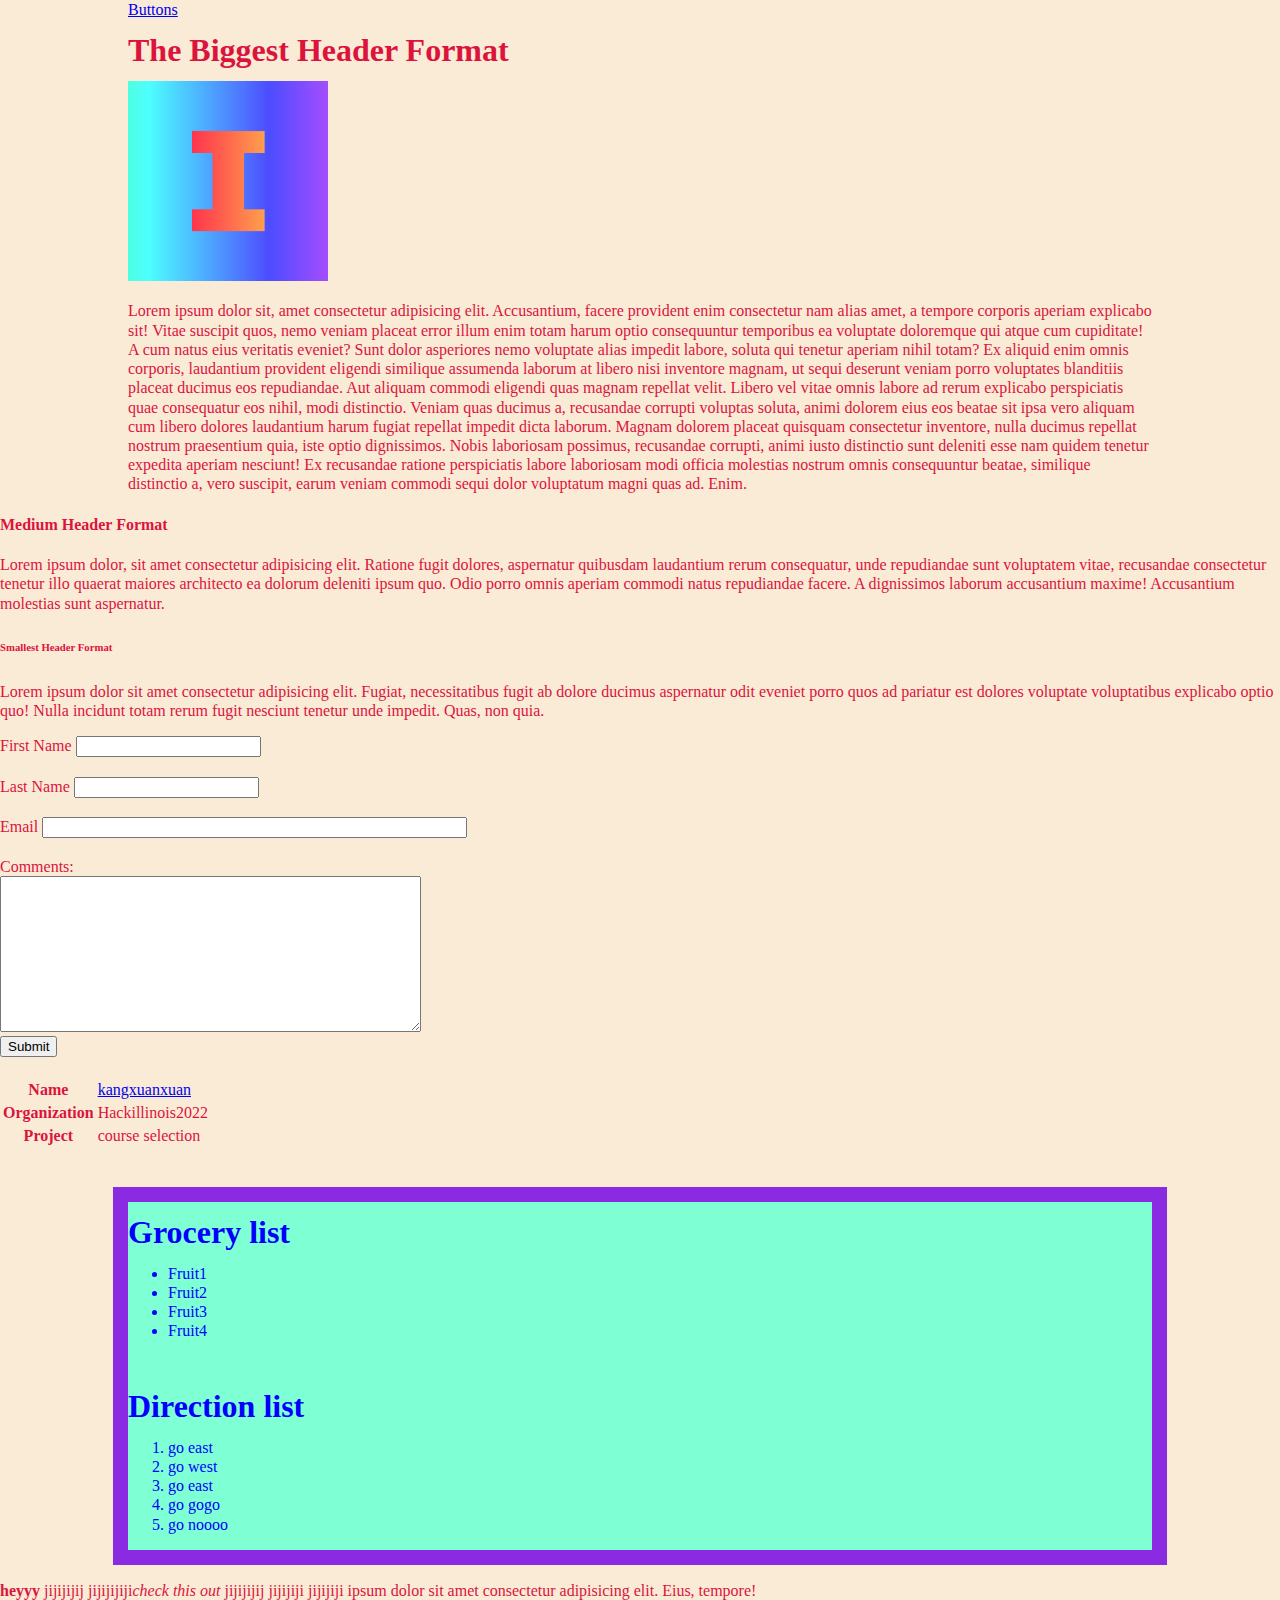
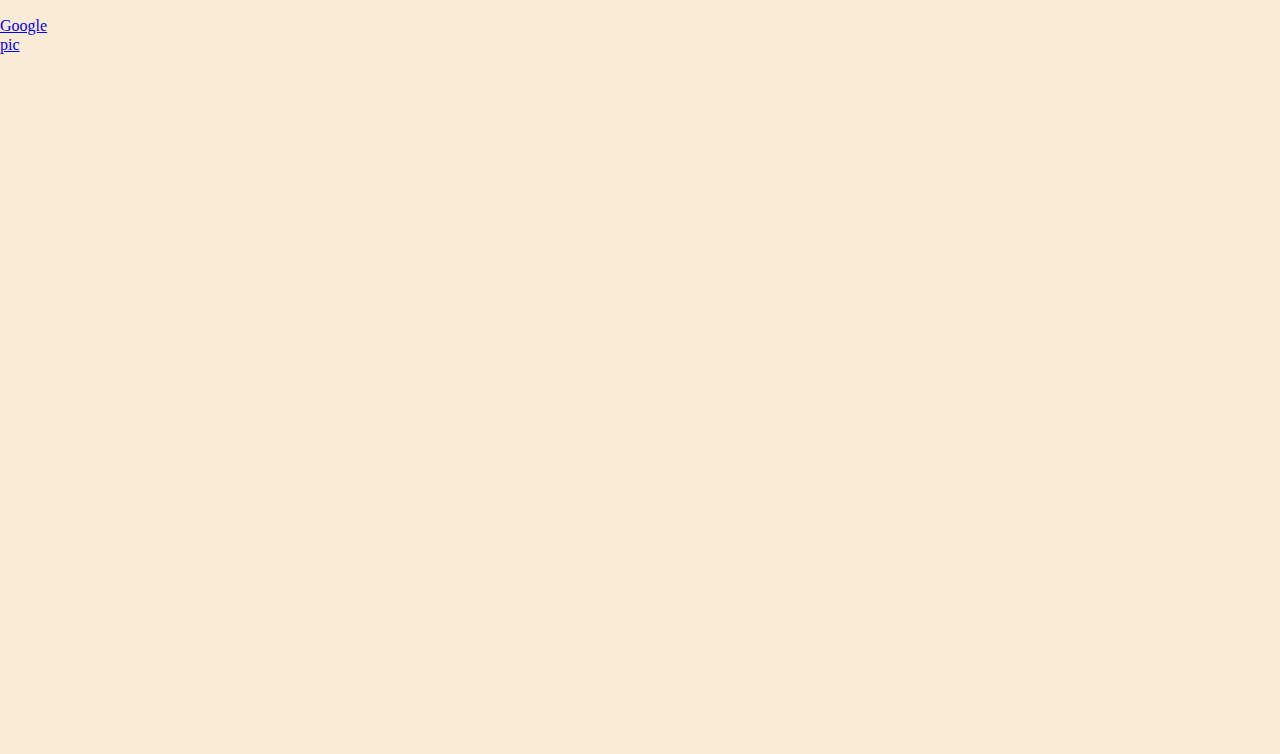
==== html/index.html @ db5b39fa "included test html" ====
<!--current testing-->
<!DOCTYPE html>
<html lang="en">
  <head>
    <meta charset="UTF-8" />
    <meta http-equiv="X-UA-Compatible" content="IE=edge" />
    <meta name="viewport" content="width=device-width, initial-scale=1.0" />
    <title>Main Page</title>
    <link rel="stylesheet" type="text/css" href="./css/style.css">
    <!--
    <style>
      img {
        width: 200px;
        height: 200px;
      }
    </style>
  </head>
-->

  <body>
    <div class="resize">

    <a href="buttons.html">Buttons</a>
    <h1>The Biggest Header Format</h1>

    <img src="./images/colorful-i.png" width="200" height="200"/>

    
    <p>
      Lorem ipsum dolor sit, amet consectetur adipisicing elit. Accusantium,
      facere provident enim consectetur nam alias amet, a tempore corporis
      aperiam explicabo sit! Vitae suscipit quos, nemo veniam placeat error
      illum enim totam harum optio consequuntur temporibus ea voluptate
      doloremque qui atque cum cupiditate! A cum natus eius veritatis eveniet?
      Sunt dolor asperiores nemo voluptate alias impedit labore, soluta qui
      tenetur aperiam nihil totam? Ex aliquid enim omnis corporis, laudantium
      provident eligendi similique assumenda laborum at libero nisi inventore
      magnam, ut sequi deserunt veniam porro voluptates blanditiis placeat
      ducimus eos repudiandae. Aut aliquam commodi eligendi quas magnam repellat
      velit. Libero vel vitae omnis labore ad rerum explicabo perspiciatis quae
      consequatur eos nihil, modi distinctio. Veniam quas ducimus a, recusandae
      corrupti voluptas soluta, animi dolorem eius eos beatae sit ipsa vero
      aliquam cum libero dolores laudantium harum fugiat repellat impedit dicta
      laborum. Magnam dolorem placeat quisquam consectetur inventore, nulla
      ducimus repellat nostrum praesentium quia, iste optio dignissimos. Nobis
      laboriosam possimus, recusandae corrupti, animi iusto distinctio sunt
      deleniti esse nam quidem tenetur expedita aperiam nesciunt! Ex recusandae
      ratione perspiciatis labore laboriosam modi officia molestias nostrum
      omnis consequuntur beatae, similique distinctio a, vero suscipit, earum
      veniam commodi sequi dolor voluptatum magni quas ad. Enim.
    </p>
    </div>

    <h4>Medium Header Format</h4>
    <p>
      Lorem ipsum dolor, sit amet consectetur adipisicing elit. Ratione fugit
      dolores, aspernatur quibusdam laudantium rerum consequatur, unde
      repudiandae sunt voluptatem vitae, recusandae consectetur tenetur illo
      quaerat maiores architecto ea dolorum deleniti ipsum quo. Odio porro omnis
      aperiam commodi natus repudiandae facere. A dignissimos laborum
      accusantium maxime! Accusantium molestias sunt aspernatur.
    </p>

    <h6>Smallest Header Format</h6>
    <p>
      Lorem ipsum dolor sit amet consectetur adipisicing elit. Fugiat,
      necessitatibus fugit ab dolore ducimus aspernatur odit eveniet porro quos
      ad pariatur est dolores voluptate voluptatibus explicabo optio quo! Nulla
      incidunt totam rerum fugit nesciunt tenetur unde impedit. Quas, non quia.
    </p>

    <!-- form comment -->

    <form action="process.php" method="POST">
      <label>First Name</label>
      <input type="text" name="firstName" />
      <br />
      <br />

      <label>Last Name</label>
      <input type="text" name="firstName" />
      <br />
      <br />

      <label>Email</label>
      <input type="email" name="emailAddress" size="50" />
      <br />
      <br />

      <label>Comments:</label>
      <br />
      <textarea rows="10" cols="50"></textarea>
      <br />
      <input type="submit" name="submit" />
    </form>

    <br />

    <!-- table comment -->

    <table>
      <thread>
        <tr>
          <th>Name</th>
          <td>
            <a href="about.html">kangxuanxuan</a>
          </td>
        </tr>

        <tr>
          <th>Organization</th>
          <td>Hackillinois2022</td>
        </tr>

        <tr>
          <th>Project</th>
          <td>course selection</td>
        </tr>
      </thread>
    </table>
    <br />
    <br />

    <!-- list: ul stands fro unordered list -->
    <div class="box">
    <h1>Grocery list</h1>
    <ul>
      <li>Fruit1</li>
      <li>Fruit2</li>
      <li>Fruit3</li>
      <li>Fruit4</li>
    </ul>
    <br />

    <h1>Direction list</h1>
    <ol>
      <li>go east</li>
      <li>go west</li>
      <li>go east</li>
      <li>go gogo</li>
      <li>go noooo</li>
    </ol>
    </div>

    <!-- bold and italicize -->
    <p>
      <strong> heyyy</strong>  jijijijij jijijijiji<em>check this out</em> jijijijij jijijiji jijijiji ipsum dolor sit amet consectetur adipisicing elit. Eius, tempore!
    </p>

    <!-- target="_blank" creates new tab -->
    <p>
        <a href="https://www.google.com" target="_blank">Google</a>
        <br>
        <a href="images/colorful-i.png" target="_blank">pic</a>
    </p>

    <!-- adds space above -->
    <div style="margin-top: 700px"></div>
  </body>
</html>
---- html/css/style.css ----
body{
    background-color: antiquewhite;
    color:crimson;
    font-weight: normal;
    line-height: 1.2em;
    margin: 0;
    /*
    text-align: center;
    */
}

.resize{
    width: 80%;
    margin: auto;
}

.box{
    background-color: aquamarine;
    color: blue;
    width: 80%;
    margin: auto;

    /*
    border-left: 15px yellow solid;
    border-right: 15px yellow solid;
    border-top: 15px yellow solid;
    border-bottom: 15px yellow solid;
    */
    border: 15px blueviolet solid;
}
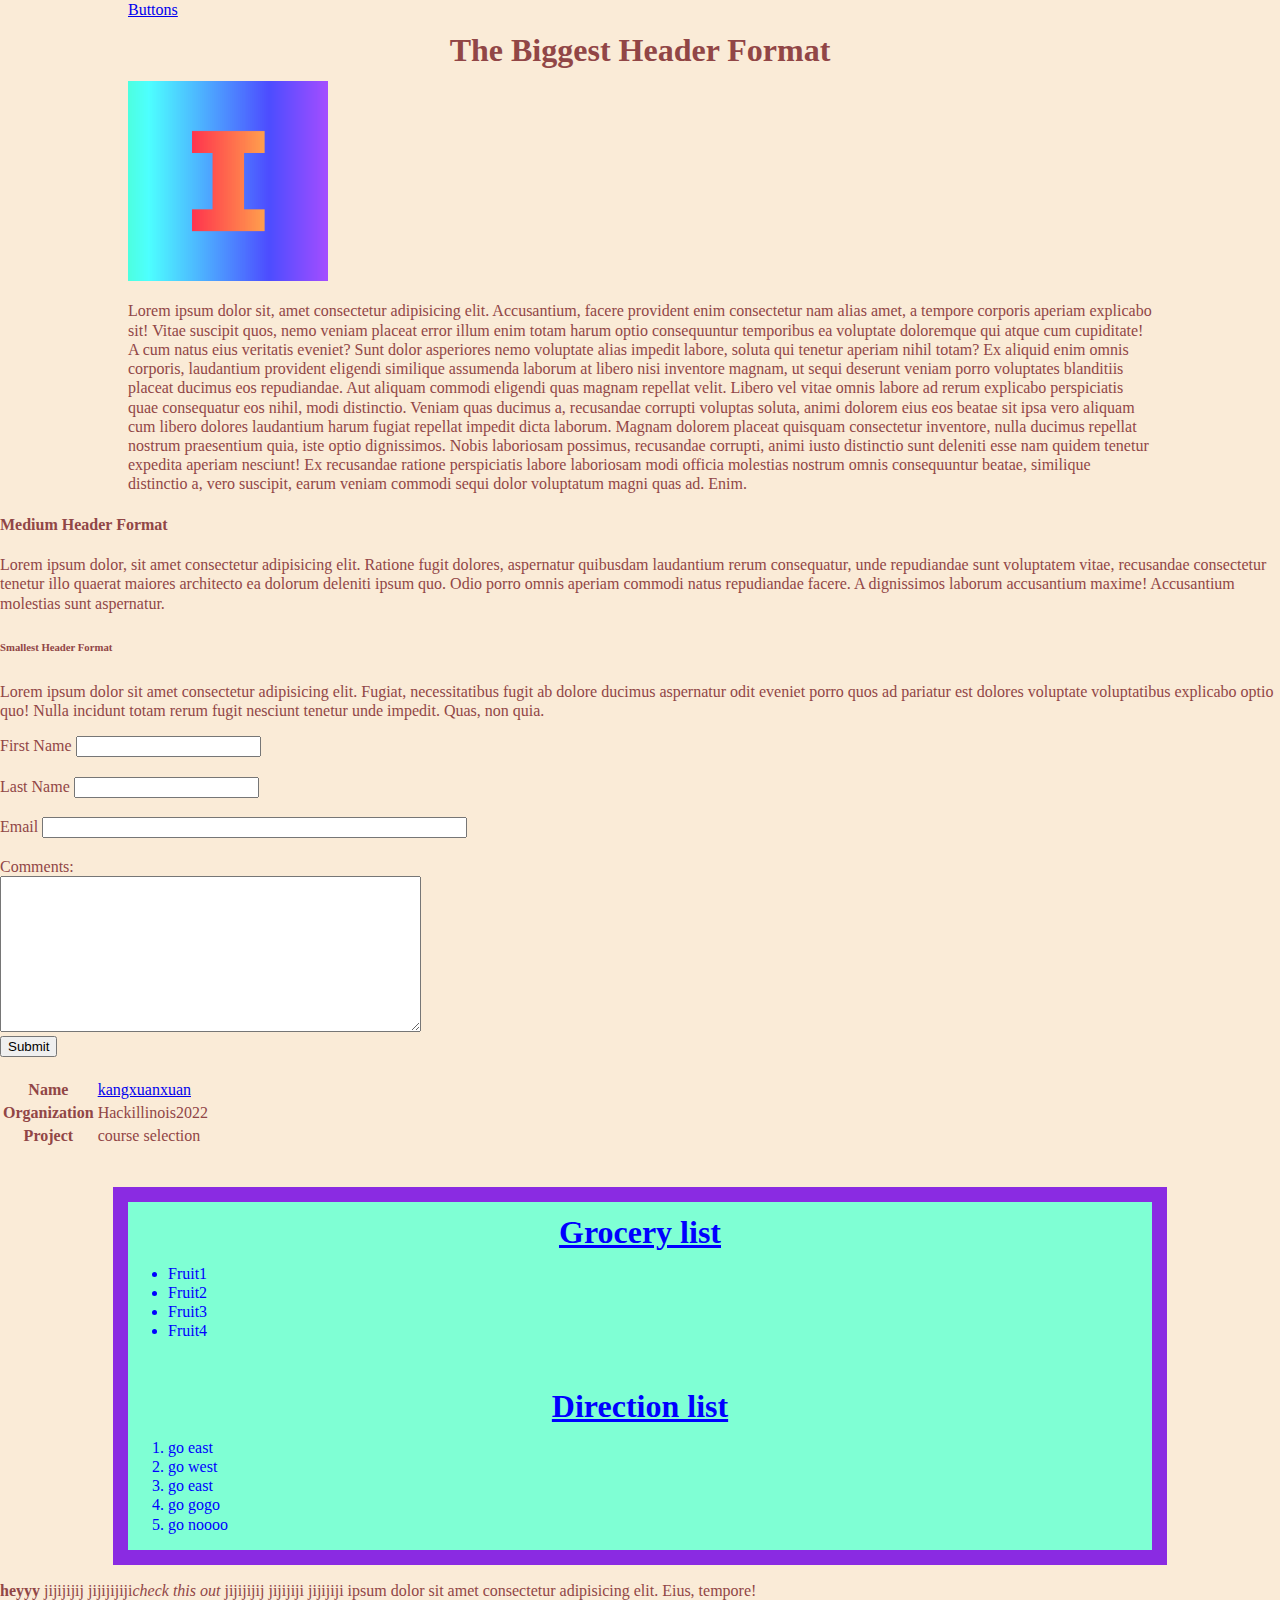
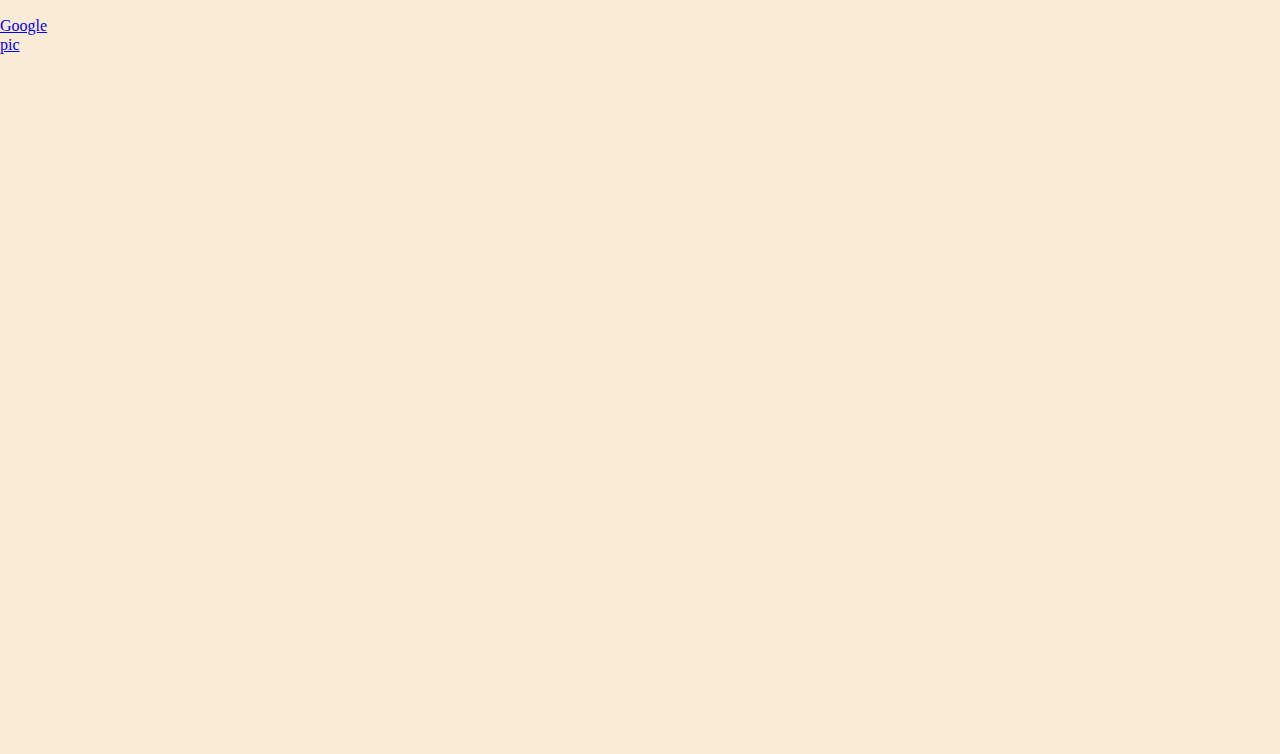
==== commit 696e9698: "update test html" ====
--- a/html/index.html
+++ b/html/index.html
@@ -91,7 +91,10 @@
       <br />
       <textarea rows="10" cols="50"></textarea>
       <br />
+
+      <div class="button">
       <input type="submit" name="submit" />
+      </div>
     </form>
 
     <br />
--- a/html/css/style.css
+++ b/html/css/style.css
@@ -1,12 +1,16 @@
 body{
     background-color: antiquewhite;
-    color:crimson;
+    color:rgb(145, 70, 70);
     font-weight: normal;
     line-height: 1.2em;
     margin: 0;
     /*
     text-align: center;
     */
+}
+
+h1{
+    text-align: center;
 }
 
 .resize{
@@ -27,4 +31,20 @@
     border-bottom: 15px yellow solid;
     */
     border: 15px blueviolet solid;
+}
+
+.box h1{
+    text-decoration: underline;
+}
+
+.button:hover{
+    
+    background: white;
+    width: 60px;
+    /*
+    color: black;
+    border: 5px;
+    */
+    padding: 2px;
+    
 }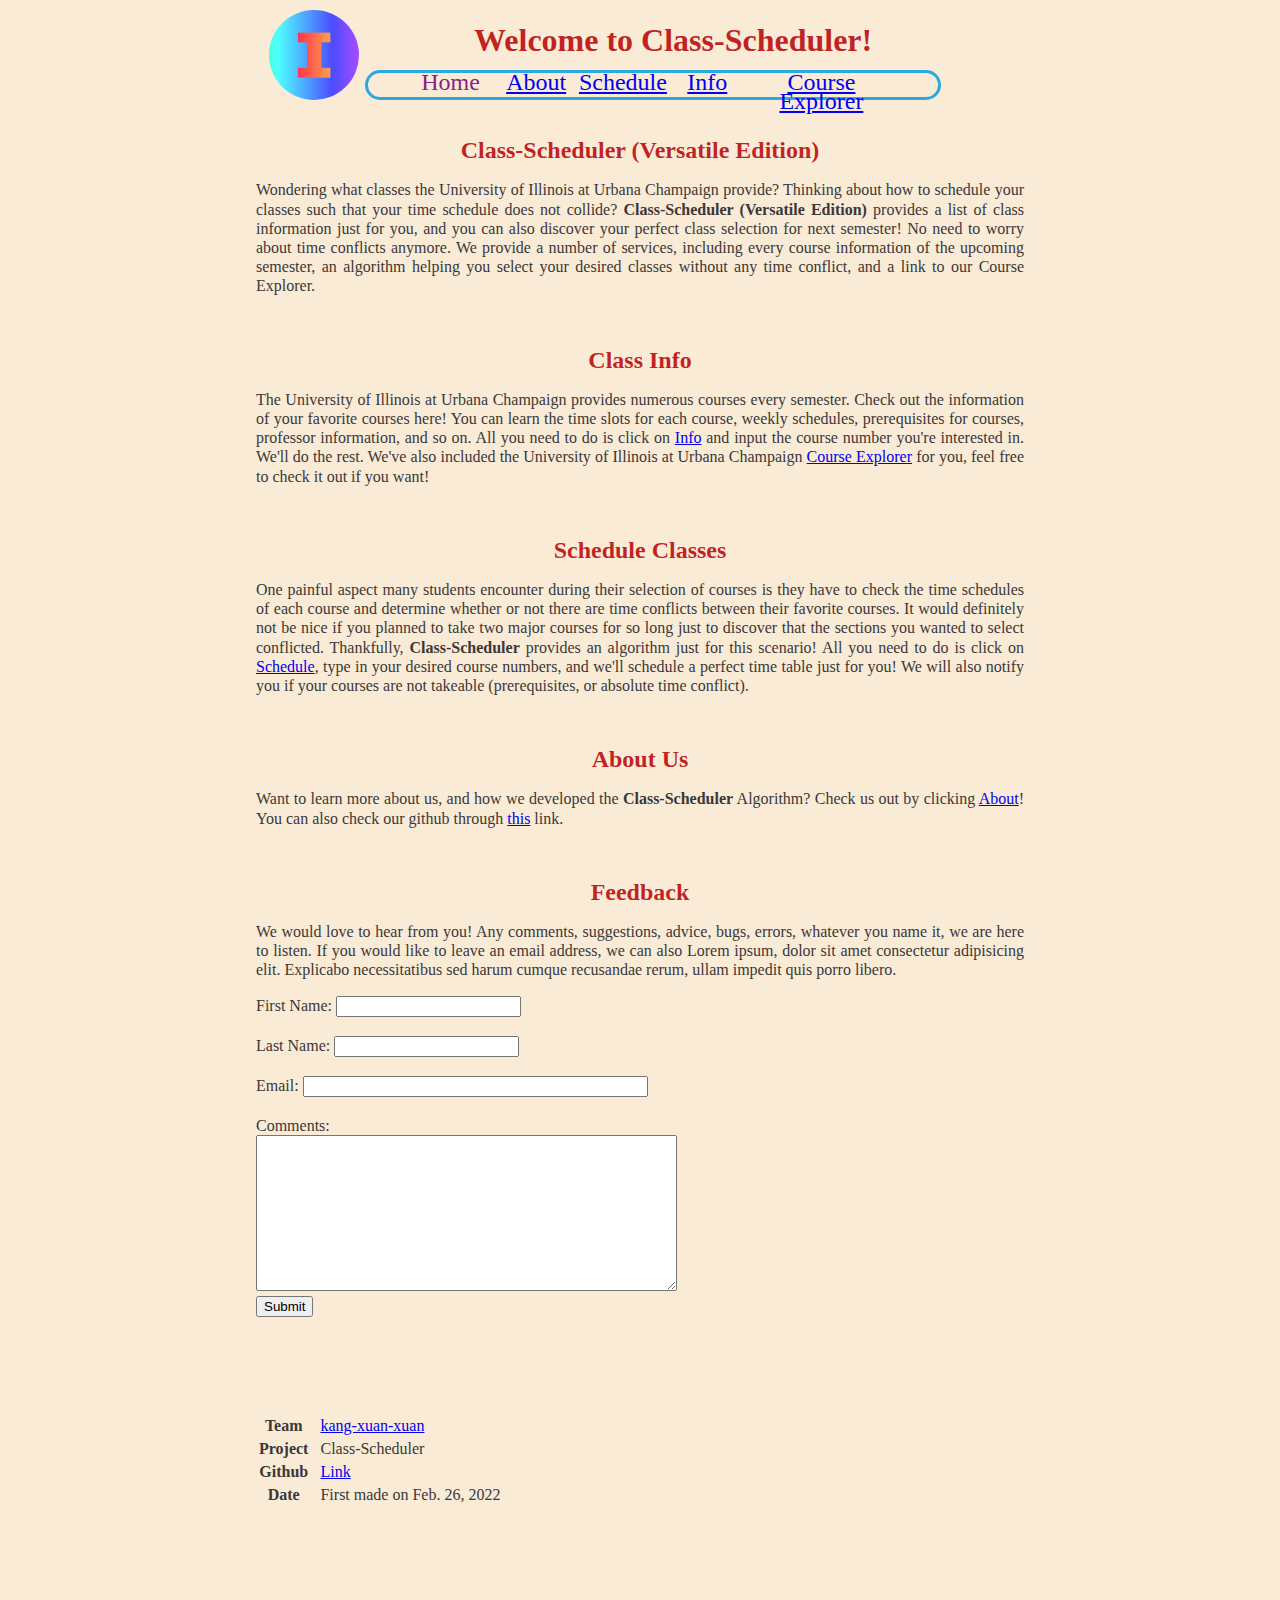
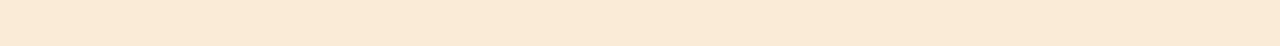
==== commit 51312a4d: "local website development for class-scheduler" ====
--- a/html/index.html
+++ b/html/index.html
@@ -5,85 +5,112 @@
     <meta charset="UTF-8" />
     <meta http-equiv="X-UA-Compatible" content="IE=edge" />
     <meta name="viewport" content="width=device-width, initial-scale=1.0" />
-    <title>Main Page</title>
+    <title>Class Scheduler Home</title>
     <link rel="stylesheet" type="text/css" href="./css/style.css">
-    <!--
-    <style>
-      img {
-        width: 200px;
-        height: 200px;
-      }
-    </style>
-  </head>
--->
 
   <body>
-    <div class="resize">
 
-    <a href="buttons.html">Buttons</a>
-    <h1>The Biggest Header Format</h1>
+    <div class="header">
+        <img class="header_pic" src="./images/colorful-i.png" width="90" height="90"/>
 
-    <img src="./images/colorful-i.png" width="200" height="200"/>
+        <div class="header_h1">
+            <h1>Welcome to Class-Scheduler!</h1> 
+        </div>
 
-    
-    <p>
-      Lorem ipsum dolor sit, amet consectetur adipisicing elit. Accusantium,
-      facere provident enim consectetur nam alias amet, a tempore corporis
-      aperiam explicabo sit! Vitae suscipit quos, nemo veniam placeat error
-      illum enim totam harum optio consequuntur temporibus ea voluptate
-      doloremque qui atque cum cupiditate! A cum natus eius veritatis eveniet?
-      Sunt dolor asperiores nemo voluptate alias impedit labore, soluta qui
-      tenetur aperiam nihil totam? Ex aliquid enim omnis corporis, laudantium
-      provident eligendi similique assumenda laborum at libero nisi inventore
-      magnam, ut sequi deserunt veniam porro voluptates blanditiis placeat
-      ducimus eos repudiandae. Aut aliquam commodi eligendi quas magnam repellat
-      velit. Libero vel vitae omnis labore ad rerum explicabo perspiciatis quae
-      consequatur eos nihil, modi distinctio. Veniam quas ducimus a, recusandae
-      corrupti voluptas soluta, animi dolorem eius eos beatae sit ipsa vero
-      aliquam cum libero dolores laudantium harum fugiat repellat impedit dicta
-      laborum. Magnam dolorem placeat quisquam consectetur inventore, nulla
-      ducimus repellat nostrum praesentium quia, iste optio dignissimos. Nobis
-      laboriosam possimus, recusandae corrupti, animi iusto distinctio sunt
-      deleniti esse nam quidem tenetur expedita aperiam nesciunt! Ex recusandae
-      ratione perspiciatis labore laboriosam modi officia molestias nostrum
-      omnis consequuntur beatae, similique distinctio a, vero suscipit, earum
-      veniam commodi sequi dolor voluptatum magni quas ad. Enim.
-    </p>
+        <div class="header_pages">
+            <div class="pages">
+                <div class="webpage"></div> <!--blank space-->
+                Home
+                <a href="about.html">About</a>
+                <a href="schedule.html">Schedule</a>
+                <a href="info.html">Info</a>
+                <a href="https://courses.illinois.edu/" target="_blank">Course Explorer</a>
+            </div>
+        </div>
+        
     </div>
 
-    <h4>Medium Header Format</h4>
-    <p>
-      Lorem ipsum dolor, sit amet consectetur adipisicing elit. Ratione fugit
-      dolores, aspernatur quibusdam laudantium rerum consequatur, unde
-      repudiandae sunt voluptatem vitae, recusandae consectetur tenetur illo
-      quaerat maiores architecto ea dolorum deleniti ipsum quo. Odio porro omnis
-      aperiam commodi natus repudiandae facere. A dignissimos laborum
-      accusantium maxime! Accusantium molestias sunt aspernatur.
-    </p>
+    <br>
+    <center><h2 class="h2">Class-Scheduler (Versatile Edition)</h2></center>
 
-    <h6>Smallest Header Format</h6>
-    <p>
-      Lorem ipsum dolor sit amet consectetur adipisicing elit. Fugiat,
-      necessitatibus fugit ab dolore ducimus aspernatur odit eveniet porro quos
-      ad pariatur est dolores voluptate voluptatibus explicabo optio quo! Nulla
-      incidunt totam rerum fugit nesciunt tenetur unde impedit. Quas, non quia.
-    </p>
+    <div class="para_resize">
+        <p>
+            Wondering what classes the University of Illinois at Urbana Champaign provide? Thinking about how to schedule your 
+            classes such that your time schedule does not collide? <strong>Class-Scheduler (Versatile Edition)</strong> 
+            provides a list of class information just for you, and you can also discover your perfect class 
+            selection for next semester! No need to worry about time conflicts anymore. We provide a number of services, 
+            including every course information of the upcoming semester, an algorithm helping you select your desired classes 
+            without any time conflict, and a link to our Course Explorer.
+        </p>
+    </div>
+
+    <br>
+    <center><h2 class="h2">Class Info</h2></center>
+
+    <div class="para_resize">
+        <p>
+            The University of Illinois at Urbana Champaign provides numerous courses every semester. Check out the information of 
+            your favorite courses here! You can learn the time slots for each course, weekly schedules, prerequisites for courses, 
+            professor information, and so on. All you need to do is click on <a href="info.html">Info</a> and input the course number 
+            you're interested in. We'll do the rest. We've also included the University of Illinois at Urbana Champaign 
+            <a href="https://courses.illinois.edu/" target="_blank">Course Explorer</a> for you, feel free to check it out if you want!
+        </p>
+    </div>
+
+    <br>
+    <center><h2 class="h2">Schedule Classes</h2></center>
+
+    <div class="para_resize">
+        <p>
+            One painful aspect many students encounter during their selection of courses is they have to check the time schedules of 
+            each course and determine whether or not there are time conflicts between their favorite courses. It would definitely not 
+            be nice if you planned to take two major courses for so long just to discover that the sections you wanted to select conflicted. 
+            Thankfully, <strong>Class-Scheduler</strong> provides an algorithm just for this scenario! All you need to do is click on 
+            <a href="schedule.html">Schedule</a>, type in your desired course numbers, and we'll schedule a perfect time table just for you! 
+            We will also notify you if your courses are not takeable (prerequisites, or absolute time conflict).
+        </p>
+    </div>
+
+    <br>
+    <center><h2 class="h2">About Us</h2></center>
+
+    <div class="para_resize">
+        <p>
+            Want to learn more about us, and how we developed the <strong>Class-Scheduler</strong> Algorithm? Check us out by clicking 
+            <a href="about.html">About</a>! You can also check our github through 
+            <a href="https://github.com/kang-xuan-xuan/class-scheduler" target="_blank">this</a> link.
+        </p>
+    </div>
+
+    <br>
+    <center><h2 class="h2">Feedback</h2></center>
+
+    <div class="para_resize">
+        <p>
+            We would love to hear from you! Any comments, suggestions, advice, bugs, errors, whatever you name it, we are here to listen. 
+            If you would like to leave an email address, we can also 
+            Lorem ipsum, dolor sit amet consectetur adipisicing elit. Explicabo necessitatibus sed harum cumque recusandae rerum, ullam impedit 
+            quis porro libero.
+        </p>
+    </div>
+
+
 
     <!-- form comment -->
-
+    <div class="feedback">
     <form action="process.php" method="POST">
-      <label>First Name</label>
+      <label>First Name:</label>
       <input type="text" name="firstName" />
       <br />
       <br />
 
-      <label>Last Name</label>
+      <label>Last Name: </label>
       <input type="text" name="firstName" />
       <br />
       <br />
 
-      <label>Email</label>
-      <input type="email" name="emailAddress" size="50" />
+      <label>Email: </label>
+      <input type="email" name="emailAddress" size="40" />
       <br />
       <br />
 
@@ -101,63 +128,38 @@
 
     <!-- table comment -->
 
+    <br> <br> <br> <br>
+
     <table>
       <thread>
         <tr>
-          <th>Name</th>
+          <th>Team &nbsp; </th>
           <td>
-            <a href="about.html">kangxuanxuan</a>
+            <a href="about.html">kang-xuan-xuan</a>
           </td>
         </tr>
 
         <tr>
-          <th>Organization</th>
-          <td>Hackillinois2022</td>
+          <th>Project &nbsp; </th>
+          <td>Class-Scheduler</td>
         </tr>
 
         <tr>
-          <th>Project</th>
-          <td>course selection</td>
+            <th>Github &nbsp; </th>
+            <td><a href="https://github.com/kang-xuan-xuan/class-scheduler" target="_blank">Link</a></td>
+        </tr>
+
+        <tr>
+            <th>Date &nbsp; </th>
+            <td>First made on Feb. 26, 2022</td>
         </tr>
       </thread>
     </table>
     <br />
     <br />
-
-    <!-- list: ul stands fro unordered list -->
-    <div class="box">
-    <h1>Grocery list</h1>
-    <ul>
-      <li>Fruit1</li>
-      <li>Fruit2</li>
-      <li>Fruit3</li>
-      <li>Fruit4</li>
-    </ul>
-    <br />
-
-    <h1>Direction list</h1>
-    <ol>
-      <li>go east</li>
-      <li>go west</li>
-      <li>go east</li>
-      <li>go gogo</li>
-      <li>go noooo</li>
-    </ol>
-    </div>
-
-    <!-- bold and italicize -->
-    <p>
-      <strong> heyyy</strong>  jijijijij jijijijiji<em>check this out</em> jijijijij jijijiji jijijiji ipsum dolor sit amet consectetur adipisicing elit. Eius, tempore!
-    </p>
-
-    <!-- target="_blank" creates new tab -->
-    <p>
-        <a href="https://www.google.com" target="_blank">Google</a>
-        <br>
-        <a href="images/colorful-i.png" target="_blank">pic</a>
-    </p>
+</div>
 
     <!-- adds space above -->
-    <div style="margin-top: 700px"></div>
+    <div style="margin-top: 100px"></div>
   </body>
 </html>
--- a/html/css/style.css
+++ b/html/css/style.css
@@ -1,22 +1,69 @@
 body{
     background-color: antiquewhite;
-    color:rgb(145, 70, 70);
+    color: rgb(59, 56, 56);
     font-weight: normal;
     line-height: 1.2em;
     margin: 0;
-    /*
-    text-align: center;
-    */
 }
 
-h1{
-    text-align: center;
+.header{
+    margin-left: 21%;
+    margin-top: 10px;
+    display: grid;
+    grid-template-columns: 5% 90%;
+    grid-template-rows: 65% 35%;
+    height: auto;
+    color: rgba(187, 15, 15, 0.918);
 }
 
-.resize{
-    width: 80%;
+.header_pic{
+    grid-column: 1 / 1;
+    grid-row: 1 /-1;
+    border-radius: 50px;
+}
+
+.header_h1{
+    grid-column: 2 / -1;
+    grid-row: 1 / 1;
+    margin-left: 17%;
+}
+
+.header_pages{
+    grid-column: 2 / -1;
+    grid-row: 2 / -1;
+    margin-left: 5%;
+}
+
+.pages{
+    width: 66%;
+
+    display: grid;
+    grid-template-columns: 7% 15% 15% 15% 15% 25% ;
+    grid-template-rows: 24px;
+
+    color: rgb(138, 30, 132);
+    text-align: center;
+    font-family: 'Times New Roman', Times, serif;
+    font-size: 24px;
+
+    border-radius: 1in;
+    border: 3px rgb(43, 168, 226) solid;
+}
+
+.para_resize{
+    width: 60%;
     margin: auto;
+    text-align: justify;
 }
+
+.h2{
+    color: rgba(187, 15, 15, 0.918);
+}
+
+.feedback{
+    margin-left: 20%;
+}
+
 
 .box{
     background-color: aquamarine;
@@ -47,4 +94,36 @@
     */
     padding: 2px;
     
+}
+
+.grid{
+    margin: 20px;
+    display: grid;
+    grid-template-columns: 15% 60% 25%;
+    /*
+    grid-template-rows: 20px 100px 20px;
+    */
+    
+    grid-template-rows: repeat(12, 30px);
+    
+}
+
+
+
+.menu{
+    background-color: yellow;
+    grid-column: 1 / 1;
+    grid-row: 2 /-1;
+}
+
+.content{
+    background-color: gray;
+    grid-column: 2 / -1;
+    grid-row: 2 / 12;
+}
+
+.footer{
+    background-color: white;
+    grid-column: 1 / -1;
+    grid-row: 12 / -1;
 }